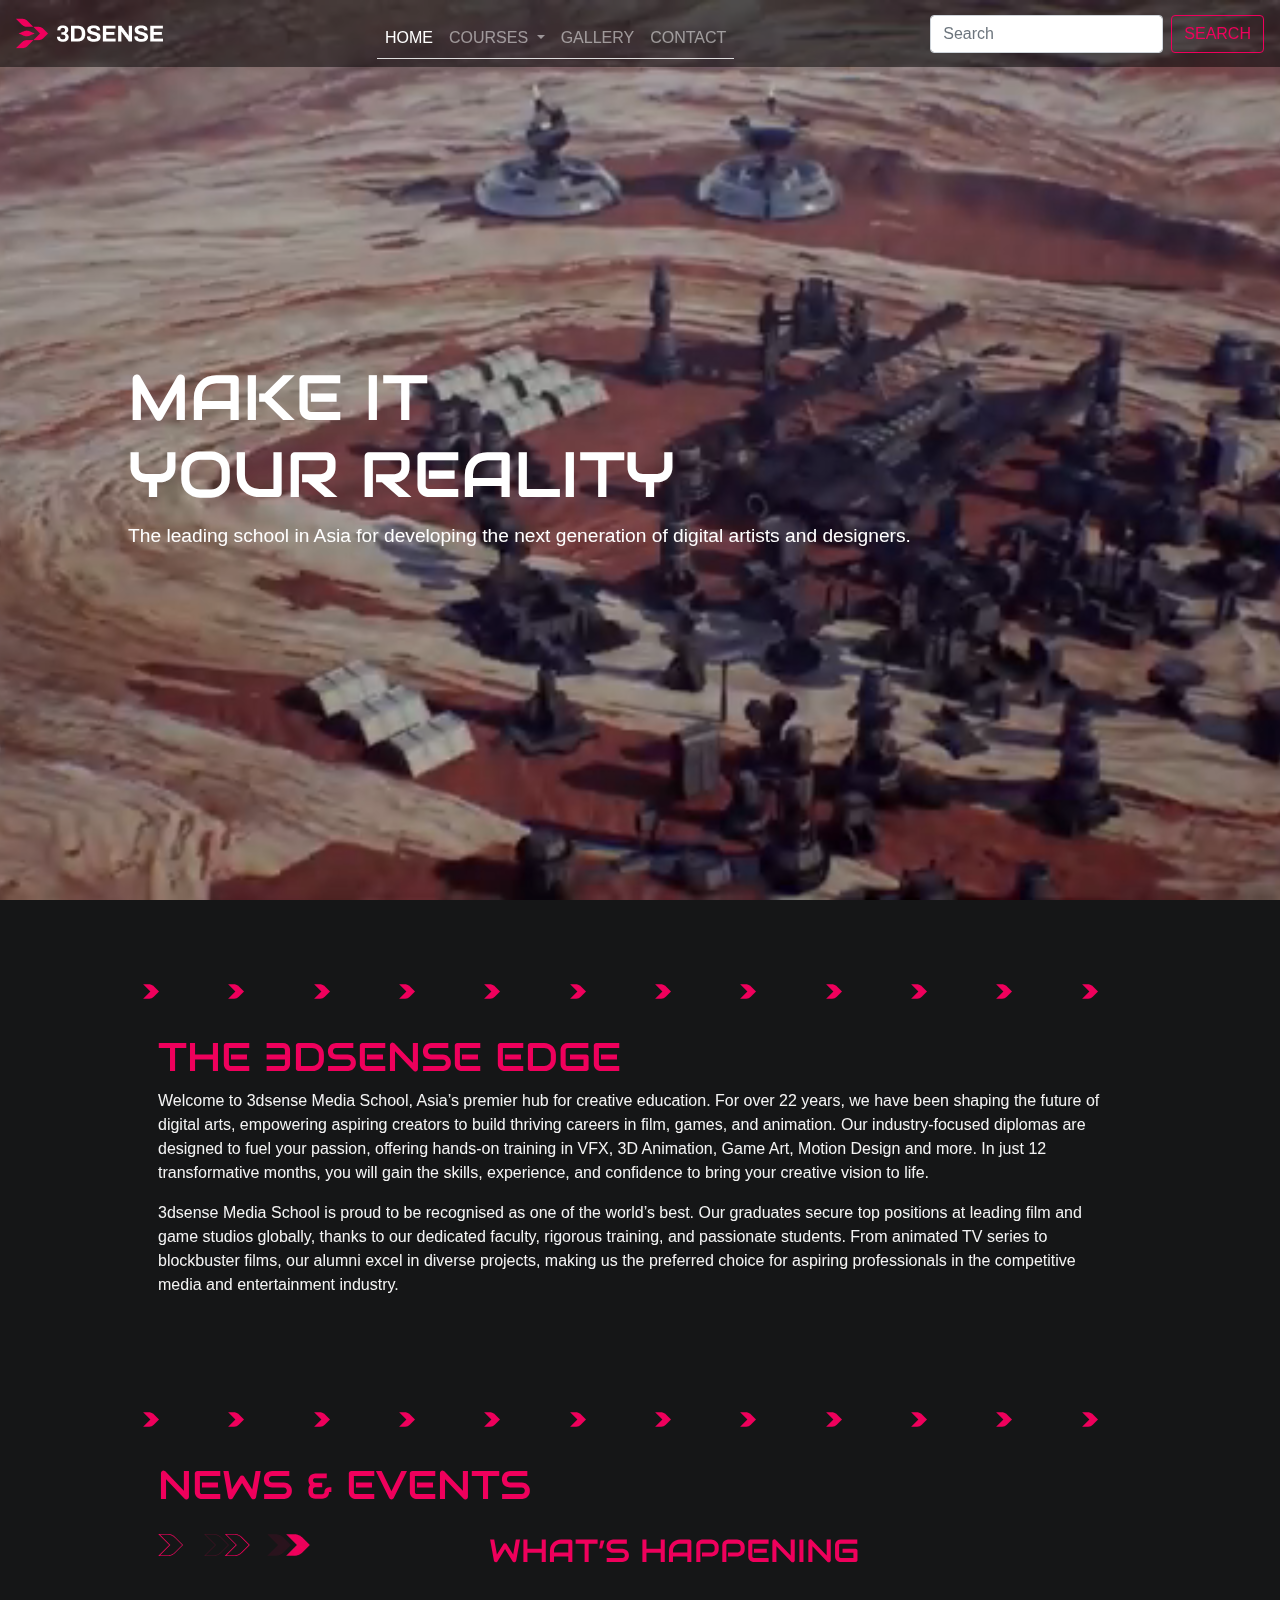
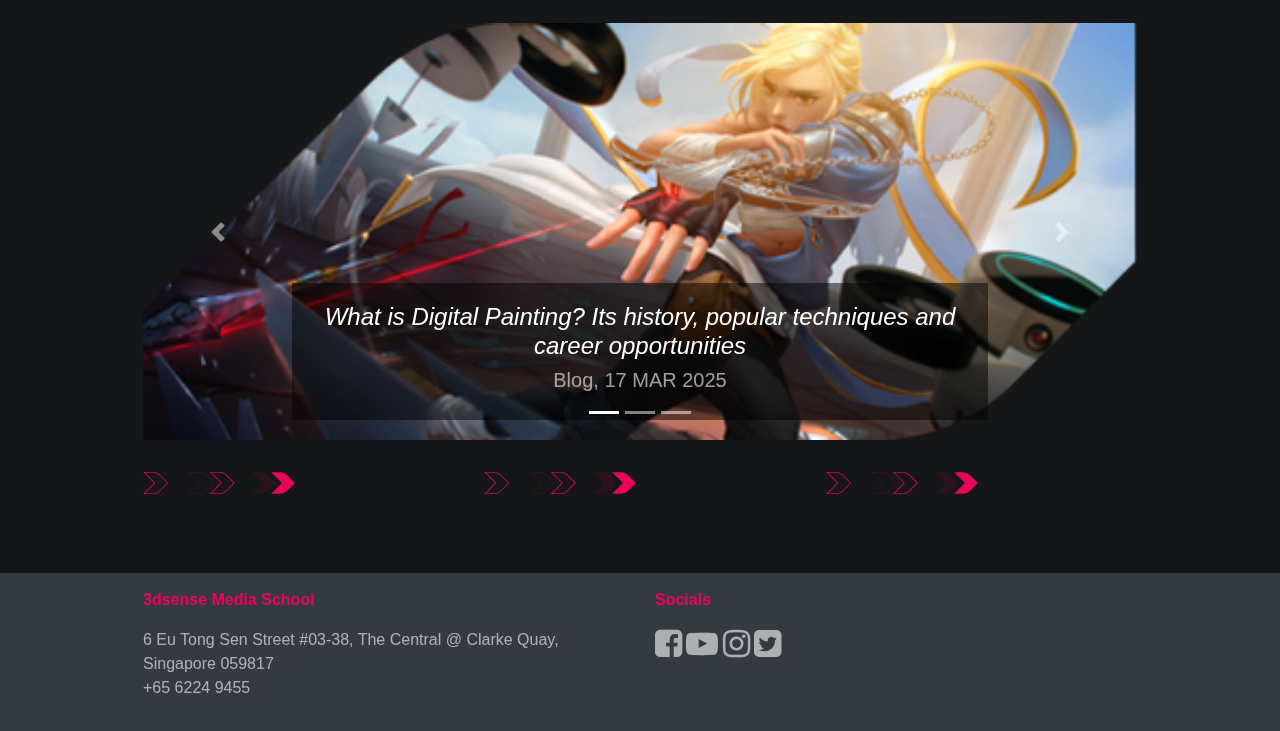
==== index.html @ 36475f43 "Add files via upload" ====
<!doctype html>
<html>
<head>
<meta charset="utf-8">
<meta http-equiv="X-UA-Compatible" content="IE=edge">
<meta name="viewport" content="width=device-width, initial-scale=1.0">
<title>3D sense media school</title>
<link rel="icon" href="images/images.jfif">	
<link href="css/bootstrap-4.4.1.css" rel="stylesheet" type="text/css">
<link rel="stylesheet" href="css/style.css"><link rel="stylesheet" href="https://cdnjs.cloudflare.com/ajax/libs/font-awesome/4.7.0/css/font-awesome.min.css">	
	
	
</head>

<body>

<nav class="navbar navbar-expand-lg navbar-dark bg-dark-50 fixed-top "> <a class="navbar-brand" href="index.html"><img src="images/Home - Logo.png" alt=""></a>
  <button class="navbar-toggler" type="button" data-toggle="collapse" data-target="#navbarSupportedContent1" aria-controls="navbarSupportedContent1" aria-expanded="false" aria-label="Toggle navigation"> <span class="navbar-toggler-icon"></span> </button>
	
	
  <div class="collapse navbar-collapse" id="navbarSupportedContent1">
    <ul class="navbar-nav mx-auto">
      <li class="nav-item active"> <a class="nav-link" href="index.html">HOME <span class="sr-only">(current)</span></a> </li>
      
      <li class="nav-item dropdown"> <a class="nav-link dropdown-toggle" href="#" id="navbarDropdown1" role="button" data-toggle="dropdown" aria-haspopup="true" aria-expanded="false"> COURSES </a>
        <div class="dropdown-menu" aria-labelledby="navbarDropdown1"> 
			<a class="dropdown-item" href="course 1.html">CONCEPT ART & ILLUSTRATION</a> 
			<a class="dropdown-item" href="course 2.html">3D ANIMATION, VFX & 3D MODELING</a>
        </div>
      </li>
	<li class="nav-item"> <a class="nav-link" href="gallery.html">GALLERY</a> </li>
      <li class="nav-item"> <a class="nav-link" href="#">CONTACT</a> </li>
    </ul>
	  
	  
    <form class="form-inline my-2 my-lg-0">
      <input class="form-control mr-sm-2" type="search" placeholder="Search" aria-label="Search">
      <button class="btn btn-outline-success my-2 my-sm-0" type="submit">SEARCH</button>
    </form>
  </div>
	
	
	
	
	
</nav>
	
	
<div class="video-intro">
  <div class="overlay"></div>

  <video autoplay muted loop playsinline>
    <source src="video/videoplayback.mp4" type="video/mp4">
   
  </video>

  <div class="video-caption">
    <h1>MAKE IT <br>YOUR REALITY</h1>
    <h3>The leading school in Asia for developing the next generation of digital artists and designers.</h3>
  </div>
</div>

	

	
	

	
	
	
<p>    <br>  <br>  </p>	
	
	
<div class="container">
	<div class="row">
	<div class="col-1"><img src="images/Vector 1.png" alt=""></div>
	<div class="col-1"><img src="images/Vector 1.png" alt="">	</div>
	<div class="col-1"><img src="images/Vector 1.png" alt="">	</div>
	<div class="col-1"><img src="images/Vector 1.png" alt="">	</div>
	<div class="col-1"><img src="images/Vector 1.png" alt="">	</div>
	<div class="col-1"><img src="images/Vector 1.png" alt="">	</div>	
	<div class="col-1"><img src="images/Vector 1.png" alt=""></div>
	<div class="col-1"><img src="images/Vector 1.png" alt="">	</div>
	<div class="col-1"><img src="images/Vector 1.png" alt="">	</div>
	<div class="col-1"><img src="images/Vector 1.png" alt="">	</div>
	<div class="col-1"><img src="images/Vector 1.png" alt="">	</div>
	<div class="col-1"><img src="images/Vector 1.png" alt="">	</div>		
	
  </div>
	<div class="col-12">
	
	

	<h1>THE 3DSENSE EDGE</h1>
	<p>Welcome to 3dsense Media School, Asia’s premier hub for creative education. For over 22 years, we have been shaping the future of digital arts, empowering aspiring creators to build thriving careers in film, games, and animation. Our industry-focused diplomas are designed to fuel your passion, offering hands-on training in VFX, 3D Animation, Game Art, Motion Design and more. In just 12 transformative months, you will gain the skills, experience, and confidence to bring your creative vision to life.</p>
	<p>3dsense Media School is proud to be recognised as one of the world’s best. Our graduates secure top positions at leading film and game studios globally, thanks to our dedicated faculty, rigorous training, and passionate students. From animated TV series to blockbuster films, our alumni excel in diverse projects, making us the preferred choice for aspiring professionals in the competitive media and entertainment industry.</p>
	
	</div>
</div>	
	
<p>    <br>  <br>  </p>
	
<div class="container">
	<div class="row">
	<div class="col-1"><img src="images/Vector 1.png" alt=""></div>
	<div class="col-1"><img src="images/Vector 1.png" alt="">	</div>
	<div class="col-1"><img src="images/Vector 1.png" alt="">	</div>
	<div class="col-1"><img src="images/Vector 1.png" alt="">	</div>
	<div class="col-1"><img src="images/Vector 1.png" alt="">	</div>
	<div class="col-1"><img src="images/Vector 1.png" alt="">	</div>	
	<div class="col-1"><img src="images/Vector 1.png" alt=""></div>
	<div class="col-1"><img src="images/Vector 1.png" alt="">	</div>
	<div class="col-1"><img src="images/Vector 1.png" alt="">	</div>
	<div class="col-1"><img src="images/Vector 1.png" alt="">	</div>
	<div class="col-1"><img src="images/Vector 1.png" alt="">	</div>
	<div class="col-1"><img src="images/Vector 1.png" alt="">	</div>		
	
	</div>
<div class="col-12">
		<h1>NEWS & EVENTS</h1>
	<div class="row">
	<div class="col-4"><img src="images/micrographic.webp" alt="">
		
	</div>
	<div class="col-8 text-md-left text-light"><h2>WHAT’S HAPPENING</h2>
	
		
	</div>
	
	
	
	
	
	
	</div>
	<!--<div class="row">
	<div class="col-12 col-md-6 col-lg-3">
	<h3>bla bla bla</h3>
	<p>abc</p>
	</div>
	<div class="col-12 col-md-6 col-lg-3">
	<h3>ble ble ble</h3>
	<p>abc</p>
	</div>
	<div class="col-12 col-md-6 col-lg-3">
	<h3>blu blu blu</h3>
	<p>abc</p>
	</div>
	
	
</div>-->	
		
  </div>
<div class="row">
  <div class="col-12">
	<div id="carouselExampleIndicators1" class="carousel slide" data-ride="carousel">
      <ol class="carousel-indicators">
        <li data-target="#carouselExampleIndicators1" data-slide-to="0" class="active"></li>
        <li data-target="#carouselExampleIndicators1" data-slide-to="1"></li>
        <li data-target="#carouselExampleIndicators1" data-slide-to="2"></li>
      </ol>
      <div class="carousel-inner" role="listbox">
        <div class="carousel-item active"> <img class="d-block mx-auto img-100" src="images/What is Digital Painting Its History Popular Techniques and Career Opportunities.png" alt="First slide">
          <div class="carousel-caption bg-dark-50">
            <h4 class=""><i>What is Digital Painting? Its history, popular techniques and career opportunities</i></h4>
			 <h5 class="text-light-60">Blog, 17 MAR 2025</h5>
            
          </div>
        </div>
        <div class="carousel-item"> <img class="d-block mx-auto img-100" src="images/What Is Motion Graphics A Comprehensive Guide to Its Basics and Uses.png" alt="Second slide">
          <div class="carousel-caption bg-dark-50">
            <h4 class=""><i>What is Motion Graphics? A comprehensive to its basics and uses</i></h4>
			 <h5 class="text-light-60">Blog, 3 MAR 2025</h5>
           
          </div>
        </div>
        <div class="carousel-item"> <img class="d-block mx-auto img-100" src="images/What Is Animation A Beginners Guide to the Art of Motion .webp" alt="Third slide">
          <div class="carousel-caption bg-dark-50">
            <h4 class=""><i>What is Animation? A beginner's guide to the Art of Motion</i></h4>
			 <h5 class="text-light-60">Blog, 20 JUN 2025</h5>
            
          </div>
        </div>
      </div>
      <a class="carousel-control-prev" href="#carouselExampleIndicators1" role="button" data-slide="prev"> <span class="carousel-control-prev-icon" aria-hidden="true"></span> <span class="sr-only">Previous</span> </a> <a class="carousel-control-next" href="#carouselExampleIndicators1" role="button" data-slide="next"> <span class="carousel-control-next-icon" aria-hidden="true"></span> <span class="sr-only">Next</span> </a> </div>
	</div>
	
	
	
	
</div>
  
<div class="row">

  <div class="col-4"><img src="images/micrographic.webp" alt=""></div>
   <div class="col-4"><img src="images/micrographic.webp" alt=""></div>
  <div class="col-4"><img src="images/micrographic.webp" alt=""></div>
	
</div>	
	
	
	
	
</div>
	
<p>    <br>  <br>  </p>	
	
	
	
	
	


	
	
	
	
	
<footer class="bg-dark text-light-60" id="footer">
	<div class="container">
	<div class="row">
	<div class="col-12 col-md-6">
	<p class="text-primary text-bold">3dsense Media School</p>
	<p>6 Eu Tong Sen Street #03-38, The Central @ Clarke Quay, Singapore 059817 <br>+65 6224 9455
	</p>	
	</div>
	<div class="col-12 col-md-6">
	<p class="text-primary text-bold">Socials</p>
	<i class="fa fa-facebook-square fa-2x"></i> 
	<i class="fa fa-youtube-play fa-2x"></i>	
	<i class="fa fa-instagram fa-2x"></i>
	<i class="fa fa-twitter-square fa-2x"></i>	
	</div>
		
	</div>	
	
  </div>
</footer>
	
	
	
	
<script src="js/jquery-3.4.1.min.js"></script>
<script src="js/popper.min.js"></script>
<script src="js/bootstrap-4.4.1.js"></script>
<script src="js/custom.js"></script>	
</body>
</html>
---- css/style.css ----
@charset "utf-8";
/* CSS Document */
/*@import url('https://fonts.googleapis.com/css2?family=Poetsen+One&display=swap');*/
@import url('https://fonts.googleapis.com/css2?family=Audiowide&family=Poetsen+One&display=swap');

body
{
	background-color:#151617;
	color:#F4F4F4;
	font-family:Gotham, "Helvetica Neue", Helvetica, Arial, "sans-serif";
	font-size: 16px;
	font-weight: 150;
	margin: 0
	
}
h1,h2
{
	color:#EF005C;
	font-family: "Audiowide", sans-serif;
  font-weight: 450;
  font-style: normal;	
	
}
h3
{
	font-size: 24px;
	
	
}






.col-1 { width: 8.33%}
.col-2 { width: 16.66%}
.col-3 { width: 25%}
.col-4 { width: 33.33%}
.col-5 { width:  41.66%}
.col-6 { width:  50%}
.col-7 { width:  58.33%}
.col-8 { width:  66.66%}
.col-9 { width: 75%}
.col-10 { width:  83.33%}
.col-11 { width:  91.66%}
.col-12 { width: 100%}
@media (min-width:600px)
{
	.col-md-1 { width: 8.33%}
	.col-md-2 { width: 16.66%}
	.col-md-3 { width: 25%}
	.col-md-4 { width: 33.33%}
	.col-md-5 { width:  41.66%}
	.col-md-6 { width:  50%}
	.col-md-7 { width:  58.33%}
	.col-md-8 { width:  66.66%}
	.col-md-9 { width: 75%}
	.col-md-10 { width:  83.33%}
	.col-md-11 { width:  91.66%}
	.col-md-12 { width: 100%}
}
@media (min-width:1000px)
{
	.col-lg-1 { width: 8.33%}
	.col-lg-2 { width: 16.66%}
	.col-lg-3 { width: 25%}
	.col-lg-4 { width: 33.33%}
	.col-lg-5 { width:  41.66%}
	.col-lg-6 { width:  50%}
	.col-lg-7 { width:  58.33%}
	.col-lg-8 { width:  66.66%}
	.col-lg-9 { width: 75%}
	.col-lg-10 { width:  83.33%}
	.col-lg-11 { width:  91.66%}
	.col-lg-12 { width: 100%}
}






.img-100{width:100%; height: auto}

.container
{
	width: 100%;
	margin:auto
}
@media(min-width:600px)
{
	.container{width: 90%;}
}
@media(min-width:1000px)
{
	.container{width: 80%;}
}
[class*="col-"]
{
	padding: 15px;
	
}



.bg-light-50{background-color: rgba(255,255,255,0.5)}
.bg-dark-50{background-color:rgba(0,0,0,0.5)}
.text-light-60{color: rgba(255,255,255,0.6)}
.text-bold{font-weight: bold}

.cover{position: relative}
.caption-cover{
	width: 70%;
	position: absolute;
	left: 15%;
	top: 35
}



.video-intro {
  position: relative;
  width: 100%;
  height: 100vh;
  overflow: hidden;
}

.video-intro video {
  width: 100%;
  height: 100%;
  object-fit: cover;
  position: absolute;
  top: 0;
  left: 0;
  z-index: 1;
}

.overlay {
  position: fixed;
  top: 0;
  left: 0;
  width: 100%;
  height: 100%;
  background: rgba(0,0,0,0.3);
  
}

.video-caption {
  position: absolute;
  top: 40%;
  left: 10%;
  z-index: 3;
  width: 80%;
  color: white;
}

.video-caption h1 {
  font-size: 4rem;
  font-family: "Audiowide", sans-serif;
  font-weight: 400;
  color: #fff;
  margin: 0;
}

.video-caption h3 {
  font-size: 1.2rem;
  font-weight: 300;
  color: #fff;
  margin-top: 10px;
}

@media (max-width: 600px) {
  .video-caption {
    top: 25%;
    left: 5%;
    width: 90%;
  }

  .video-caption h1 {
    font-size: 2.5rem;
  }

  .video-caption h3 {
    font-size: 1rem;
  }
}





nav .btn-toggle
{
	position: absolute; right: 5px; top: 5px;
	background: #fff; border: none;
	cursor: pointer;
	padding: 5px 10px
}
nav ul
{
	list-style: none;
	margin-top: 10px;
	padding: 0
}
nav ul li { position: relative}
nav ul li a
{
	color: white;
	display: block;
	border-bottom: 1px solid #ddd;
	padding: 10px
}
nav ul li a:hover
{
	background-color:rgba(239,0,92,0.3)
}





.overlay {
	width: 100%;
	height: 100%;
	top: 0;
	left: 0;
	background-color: rgba(0,0,0,0.3);
	position: fixed
}


.image-grid {
  display: grid;
  gap: 25px;
  margin-top: 50px;
  justify-items: center;
}

/* Mặc định: thiết bị nhỏ hơn 600px */
.image-grid {
  grid-template-columns: 1fr; /* 1 cột => 1 hình mỗi hàng */
}

/* Khi màn hình >= 600px: 3 cột */
@media (min-width: 600px) {
  .image-grid {
    grid-template-columns: repeat(3, 1fr); /* 3 cột => 2 hàng */
  }
}

.image-grid img {
  width: 100%;
  max-width: 200px;
  height: 200px;
  object-fit: cover;
  cursor: pointer;
  border-radius: 15px;
  transition: transform 0.3s;
}

.image-grid img:hover {
  transform: scale(1.05);
}

.modal {
	/*display: flex;*/
  display: none;
  position: fixed;
  z-index: 1000;
  left: 0;
  top: 0;
  width: 100%;
  height: 100%;
  background-color: rgba(0, 0, 0, 0.8);
  
  align-items: center;
  justify-content: center;
}

.modal-container {
  position: relative;
  max-width: 80%;
  max-height: 80%;
	
}

.modal-content {
  width: auto;
  height: auto;
  max-width: 90%;
  max-height: 90%;
  border-radius: 10px;
  object-fit: contain;
	
}

/*.close {
  position: absolute;
  top: 30px;
  right: 50px;
  color: #fff;
  font-size: 40px;
  font-weight: bold;
  cursor: pointer;
}*/
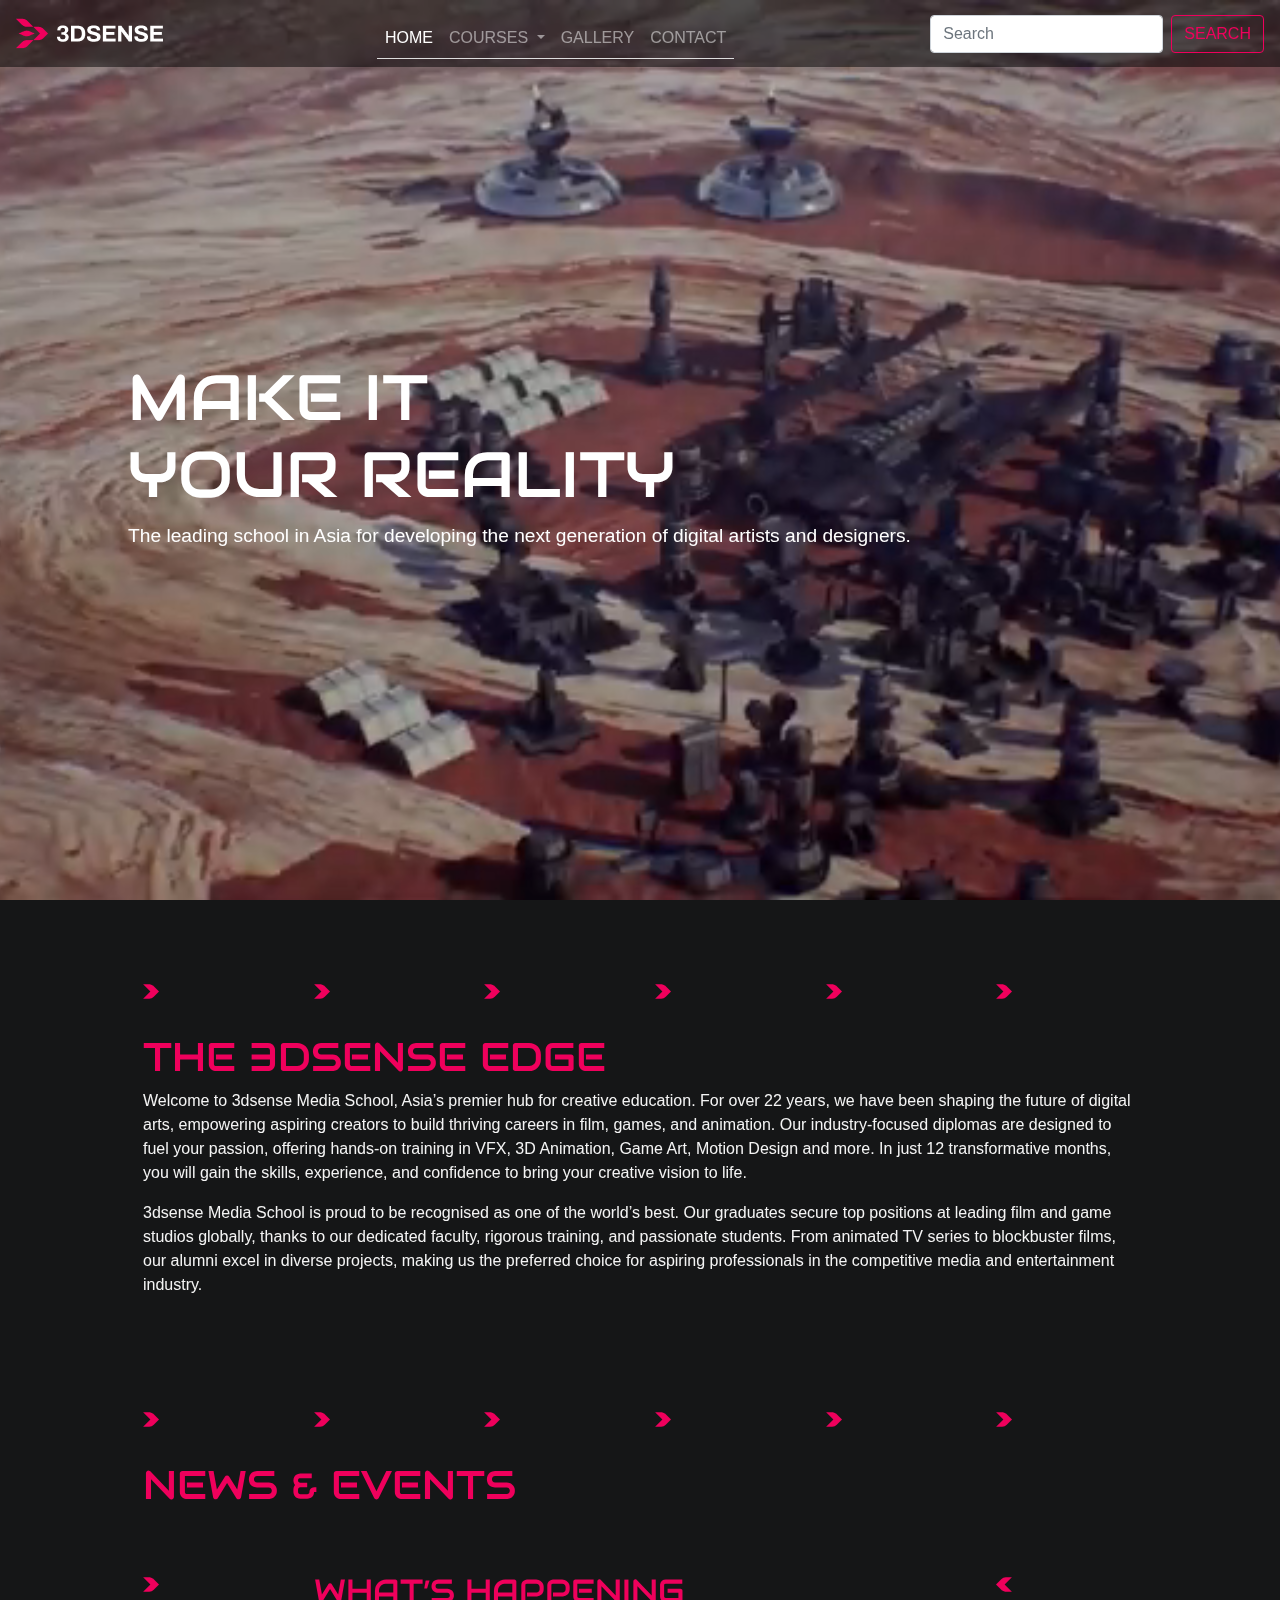
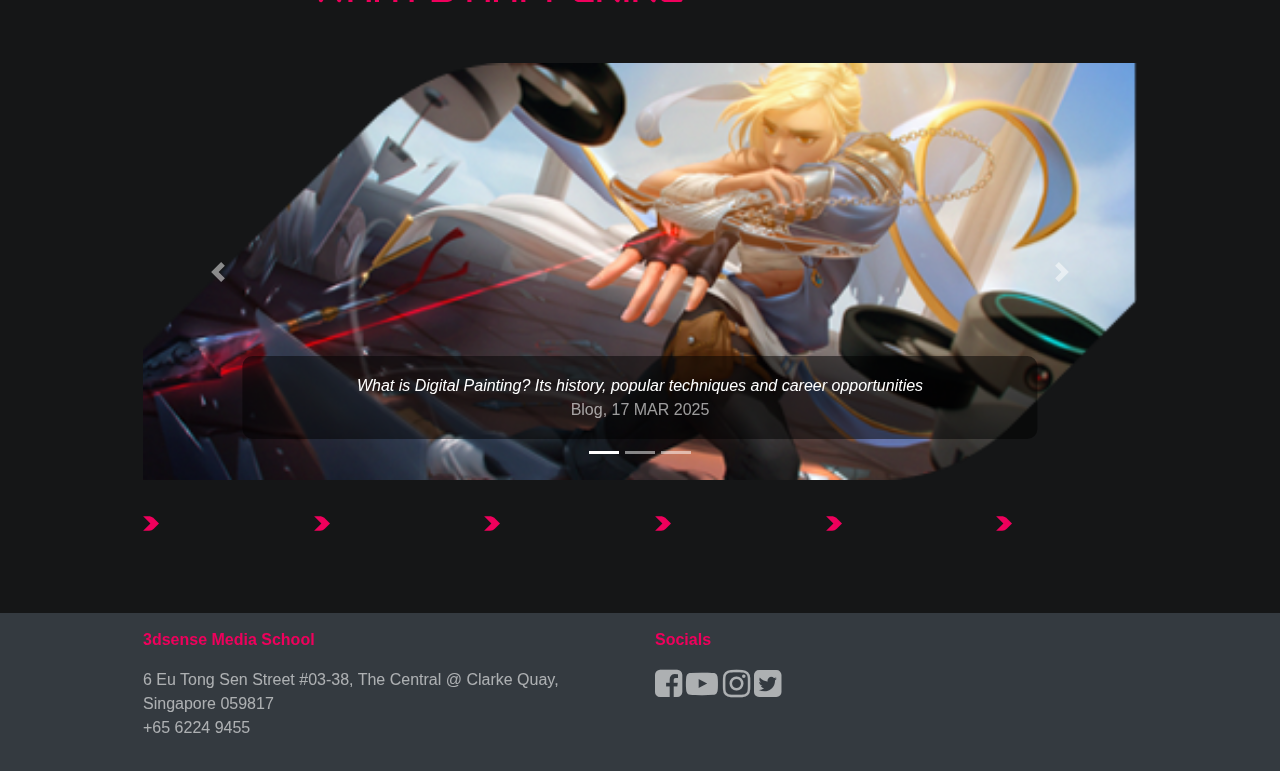
==== commit 9501a047: "Add files via upload" ====
--- a/index.html
+++ b/index.html
@@ -3,9 +3,10 @@
 <head>
 <meta charset="utf-8">
 <meta http-equiv="X-UA-Compatible" content="IE=edge">
-<meta name="viewport" content="width=device-width, initial-scale=1.0">
+<meta name="viewport" content="width=device-width, initial-scale=1">
 <title>3D sense media school</title>
 <link rel="icon" href="images/images.jfif">	
+	
 <link href="css/bootstrap-4.4.1.css" rel="stylesheet" type="text/css">
 <link rel="stylesheet" href="css/style.css"><link rel="stylesheet" href="https://cdnjs.cloudflare.com/ajax/libs/font-awesome/4.7.0/css/font-awesome.min.css">	
 	
@@ -73,20 +74,15 @@
 	
 <div class="container">
 	<div class="row">
-	<div class="col-1"><img src="images/Vector 1.png" alt=""></div>
-	<div class="col-1"><img src="images/Vector 1.png" alt="">	</div>
-	<div class="col-1"><img src="images/Vector 1.png" alt="">	</div>
-	<div class="col-1"><img src="images/Vector 1.png" alt="">	</div>
-	<div class="col-1"><img src="images/Vector 1.png" alt="">	</div>
-	<div class="col-1"><img src="images/Vector 1.png" alt="">	</div>	
-	<div class="col-1"><img src="images/Vector 1.png" alt=""></div>
-	<div class="col-1"><img src="images/Vector 1.png" alt="">	</div>
-	<div class="col-1"><img src="images/Vector 1.png" alt="">	</div>
-	<div class="col-1"><img src="images/Vector 1.png" alt="">	</div>
-	<div class="col-1"><img src="images/Vector 1.png" alt="">	</div>
-	<div class="col-1"><img src="images/Vector 1.png" alt="">	</div>		
-	
-  </div>
+	<div class="col-2"><img src="images/Vector 1.png" alt=""></div>
+	<div class="col-2"><img src="images/Vector 1.png" alt="">	</div>
+	<div class="col-2"><img src="images/Vector 1.png" alt="">	</div>
+	<div class="col-2"><img src="images/Vector 1.png" alt="">	</div>
+	<div class="col-2"><img src="images/Vector 1.png" alt="">	</div>
+	<div class="col-2"><img src="images/Vector 1.png" alt="">	</div>	
+	
+	</div>
+	<div class="row">
 	<div class="col-12">
 	
 	
@@ -96,59 +92,43 @@
 	<p>3dsense Media School is proud to be recognised as one of the world’s best. Our graduates secure top positions at leading film and game studios globally, thanks to our dedicated faculty, rigorous training, and passionate students. From animated TV series to blockbuster films, our alumni excel in diverse projects, making us the preferred choice for aspiring professionals in the competitive media and entertainment industry.</p>
 	
 	</div>
-</div>	
+	</div>	
+	
 	
 <p>    <br>  <br>  </p>
 	
-<div class="container">
-	<div class="row">
-	<div class="col-1"><img src="images/Vector 1.png" alt=""></div>
-	<div class="col-1"><img src="images/Vector 1.png" alt="">	</div>
-	<div class="col-1"><img src="images/Vector 1.png" alt="">	</div>
-	<div class="col-1"><img src="images/Vector 1.png" alt="">	</div>
-	<div class="col-1"><img src="images/Vector 1.png" alt="">	</div>
-	<div class="col-1"><img src="images/Vector 1.png" alt="">	</div>	
-	<div class="col-1"><img src="images/Vector 1.png" alt=""></div>
-	<div class="col-1"><img src="images/Vector 1.png" alt="">	</div>
-	<div class="col-1"><img src="images/Vector 1.png" alt="">	</div>
-	<div class="col-1"><img src="images/Vector 1.png" alt="">	</div>
-	<div class="col-1"><img src="images/Vector 1.png" alt="">	</div>
-	<div class="col-1"><img src="images/Vector 1.png" alt="">	</div>		
-	
-	</div>
+
+	<div class="row">
+	<div class="col-2"><img src="images/Vector 1.png" alt=""></div>
+	<div class="col-2"><img src="images/Vector 1.png" alt="">	</div>
+	<div class="col-2"><img src="images/Vector 1.png" alt="">	</div>
+	<div class="col-2"><img src="images/Vector 1.png" alt="">	</div>
+	<div class="col-2"><img src="images/Vector 1.png" alt="">	</div>
+	<div class="col-2"><img src="images/Vector 1.png" alt="">	</div>	
+	
+	</div>
+<div class="row">	
 <div class="col-12">
 		<h1>NEWS & EVENTS</h1>
-	<div class="row">
-	<div class="col-4"><img src="images/micrographic.webp" alt="">
+	<p>    <br>   </p>
+	<div class="row">
+
+	
+	<div class="col-2"><img src="images/Vector 1.png" alt="">	</div>	
+	
+	
+	
+	<div class="col-8"><h2>WHAT’S HAPPENING</h2>
+	</div>
 		
-	</div>
-	<div class="col-8 text-md-left text-light"><h2>WHAT’S HAPPENING</h2>
-	
-		
-	</div>
-	
-	
-	
-	
-	
-	
-	</div>
-	<!--<div class="row">
-	<div class="col-12 col-md-6 col-lg-3">
-	<h3>bla bla bla</h3>
-	<p>abc</p>
-	</div>
-	<div class="col-12 col-md-6 col-lg-3">
-	<h3>ble ble ble</h3>
-	<p>abc</p>
-	</div>
-	<div class="col-12 col-md-6 col-lg-3">
-	<h3>blu blu blu</h3>
-	<p>abc</p>
-	</div>
-	
-	
-</div>-->	
+	<div class="col-2"><img src="images/Vector2.png" alt="">	</div>	
+	</div>	
+	
+	
+	
+	
+	</div>
+
 		
   </div>
 <div class="row">
@@ -161,21 +141,21 @@
       </ol>
       <div class="carousel-inner" role="listbox">
         <div class="carousel-item active"> <img class="d-block mx-auto img-100" src="images/What is Digital Painting Its History Popular Techniques and Career Opportunities.png" alt="First slide">
-          <div class="carousel-caption bg-dark-50">
+          <div class="carousel-caption-custom bg-dark-50">
             <h4 class=""><i>What is Digital Painting? Its history, popular techniques and career opportunities</i></h4>
 			 <h5 class="text-light-60">Blog, 17 MAR 2025</h5>
             
           </div>
         </div>
         <div class="carousel-item"> <img class="d-block mx-auto img-100" src="images/What Is Motion Graphics A Comprehensive Guide to Its Basics and Uses.png" alt="Second slide">
-          <div class="carousel-caption bg-dark-50">
+          <div class="carousel-caption-custom bg-dark-50">
             <h4 class=""><i>What is Motion Graphics? A comprehensive to its basics and uses</i></h4>
 			 <h5 class="text-light-60">Blog, 3 MAR 2025</h5>
            
           </div>
         </div>
         <div class="carousel-item"> <img class="d-block mx-auto img-100" src="images/What Is Animation A Beginners Guide to the Art of Motion .webp" alt="Third slide">
-          <div class="carousel-caption bg-dark-50">
+          <div class="carousel-caption-custom bg-dark-50">
             <h4 class=""><i>What is Animation? A beginner's guide to the Art of Motion</i></h4>
 			 <h5 class="text-light-60">Blog, 20 JUN 2025</h5>
             
@@ -191,24 +171,25 @@
 </div>
   
 <div class="row">
-
-  <div class="col-4"><img src="images/micrographic.webp" alt=""></div>
-   <div class="col-4"><img src="images/micrographic.webp" alt=""></div>
-  <div class="col-4"><img src="images/micrographic.webp" alt=""></div>
+	<div class="col-2"><img src="images/Vector 1.png" alt=""></div>
+	<div class="col-2"><img src="images/Vector 1.png" alt="">	</div>
+	<div class="col-2"><img src="images/Vector 1.png" alt="">	</div>
+	<div class="col-2"><img src="images/Vector 1.png" alt="">	</div>
+	<div class="col-2"><img src="images/Vector 1.png" alt="">	</div>
+	<div class="col-2"><img src="images/Vector 1.png" alt="">	</div>	
+	
+	</div>	
+	
+	
+	
+
+	
+<p>    <br>  <br>  </p>	
+	
+	
+	
 	
 </div>	
-	
-	
-	
-	
-</div>
-	
-<p>    <br>  <br>  </p>	
-	
-	
-	
-	
-	
 
 
 	
--- a/css/style.css
+++ b/css/style.css
@@ -10,7 +10,8 @@
 	font-family:Gotham, "Helvetica Neue", Helvetica, Arial, "sans-serif";
 	font-size: 16px;
 	font-weight: 150;
-	margin: 0
+	margin: 0;
+	overflow-x: hidden;
 	
 }
 h1,h2
@@ -33,18 +34,6 @@
 
 
 
-.col-1 { width: 8.33%}
-.col-2 { width: 16.66%}
-.col-3 { width: 25%}
-.col-4 { width: 33.33%}
-.col-5 { width:  41.66%}
-.col-6 { width:  50%}
-.col-7 { width:  58.33%}
-.col-8 { width:  66.66%}
-.col-9 { width: 75%}
-.col-10 { width:  83.33%}
-.col-11 { width:  91.66%}
-.col-12 { width: 100%}
 @media (min-width:600px)
 {
 	.col-md-1 { width: 8.33%}
@@ -88,10 +77,21 @@
 	width: 100%;
 	margin:auto
 }
-@media(min-width:600px)
-{
-	.container{width: 90%;}
-}
+@media (max-width: 600px) {
+  body {
+    font-size: 14px;
+  }
+  h1 {
+    font-size: 24px;
+  }
+  h2 {
+    font-size: 20px;
+  }
+  .container {
+    padding: 10px;
+  }
+}
+
 @media(min-width:1000px)
 {
 	.container{width: 80%;}
@@ -109,13 +109,53 @@
 .text-light-60{color: rgba(255,255,255,0.6)}
 .text-bold{font-weight: bold}
 
-.cover{position: relative}
+/*.cover{position: relative}
 .caption-cover{
 	width: 70%;
 	position: absolute;
 	left: 15%;
-	top: 35
-}
+	top: 35%;
+}
+*/
+
+/* Make carousel-item relative so caption can be absolutely positioned inside */
+.cover {
+  position: relative;
+  overflow: hidden;
+}
+
+/* Custom caption */
+.carousel-caption-custom {
+  position: absolute;
+  bottom: 10%; /* or use top: X% if muốn hiện ở trên */
+  left: 50%;
+  transform: translateX(-50%);
+  background-color: rgba(0, 0, 0, 0.5); /* nền tối nhẹ */
+  color: white;
+  padding: 15px 20px;
+  width: 80%;
+  max-width: 800px;
+  text-align: center;
+  border-radius: 10px;
+}
+
+/* Responsive text */
+.carousel-caption-custom h4,
+.carousel-caption-custom h5 {
+  font-size: 1rem;
+  margin: 0.3rem 0;
+}
+
+/* Responsive adjustments */
+@media (max-width: 768px) {
+  .carousel-caption-custom {
+    width: 90%;
+    font-size: 0.9rem;
+    bottom: 5%;
+    padding: 10px;
+  }
+}
+
 
 
 
@@ -239,13 +279,13 @@
 
 /* Mặc định: thiết bị nhỏ hơn 600px */
 .image-grid {
-  grid-template-columns: 1fr; /* 1 cột => 1 hình mỗi hàng */
+  grid-template-columns: 1fr; 
 }
 
 /* Khi màn hình >= 600px: 3 cột */
 @media (min-width: 600px) {
   .image-grid {
-    grid-template-columns: repeat(3, 1fr); /* 3 cột => 2 hàng */
+    grid-template-columns: repeat(3, 1fr);
   }
 }
 
@@ -295,44 +335,35 @@
 	
 }
 
-/*.close {
-  position: absolute;
-  top: 30px;
-  right: 50px;
-  color: #fff;
-  font-size: 40px;
-  font-weight: bold;
-  cursor: pointer;
-}*/
-
-
-
-
-
-
-
-
-
-
-
-
-
-
-
-
-
-
-
-
-
-
-
-
-
-
-
-
-
-
-
-
+
+
+
+
+
+
+
+
+
+
+
+
+
+
+
+
+
+
+
+
+
+
+
+
+
+
+
+
+
+
+
+
